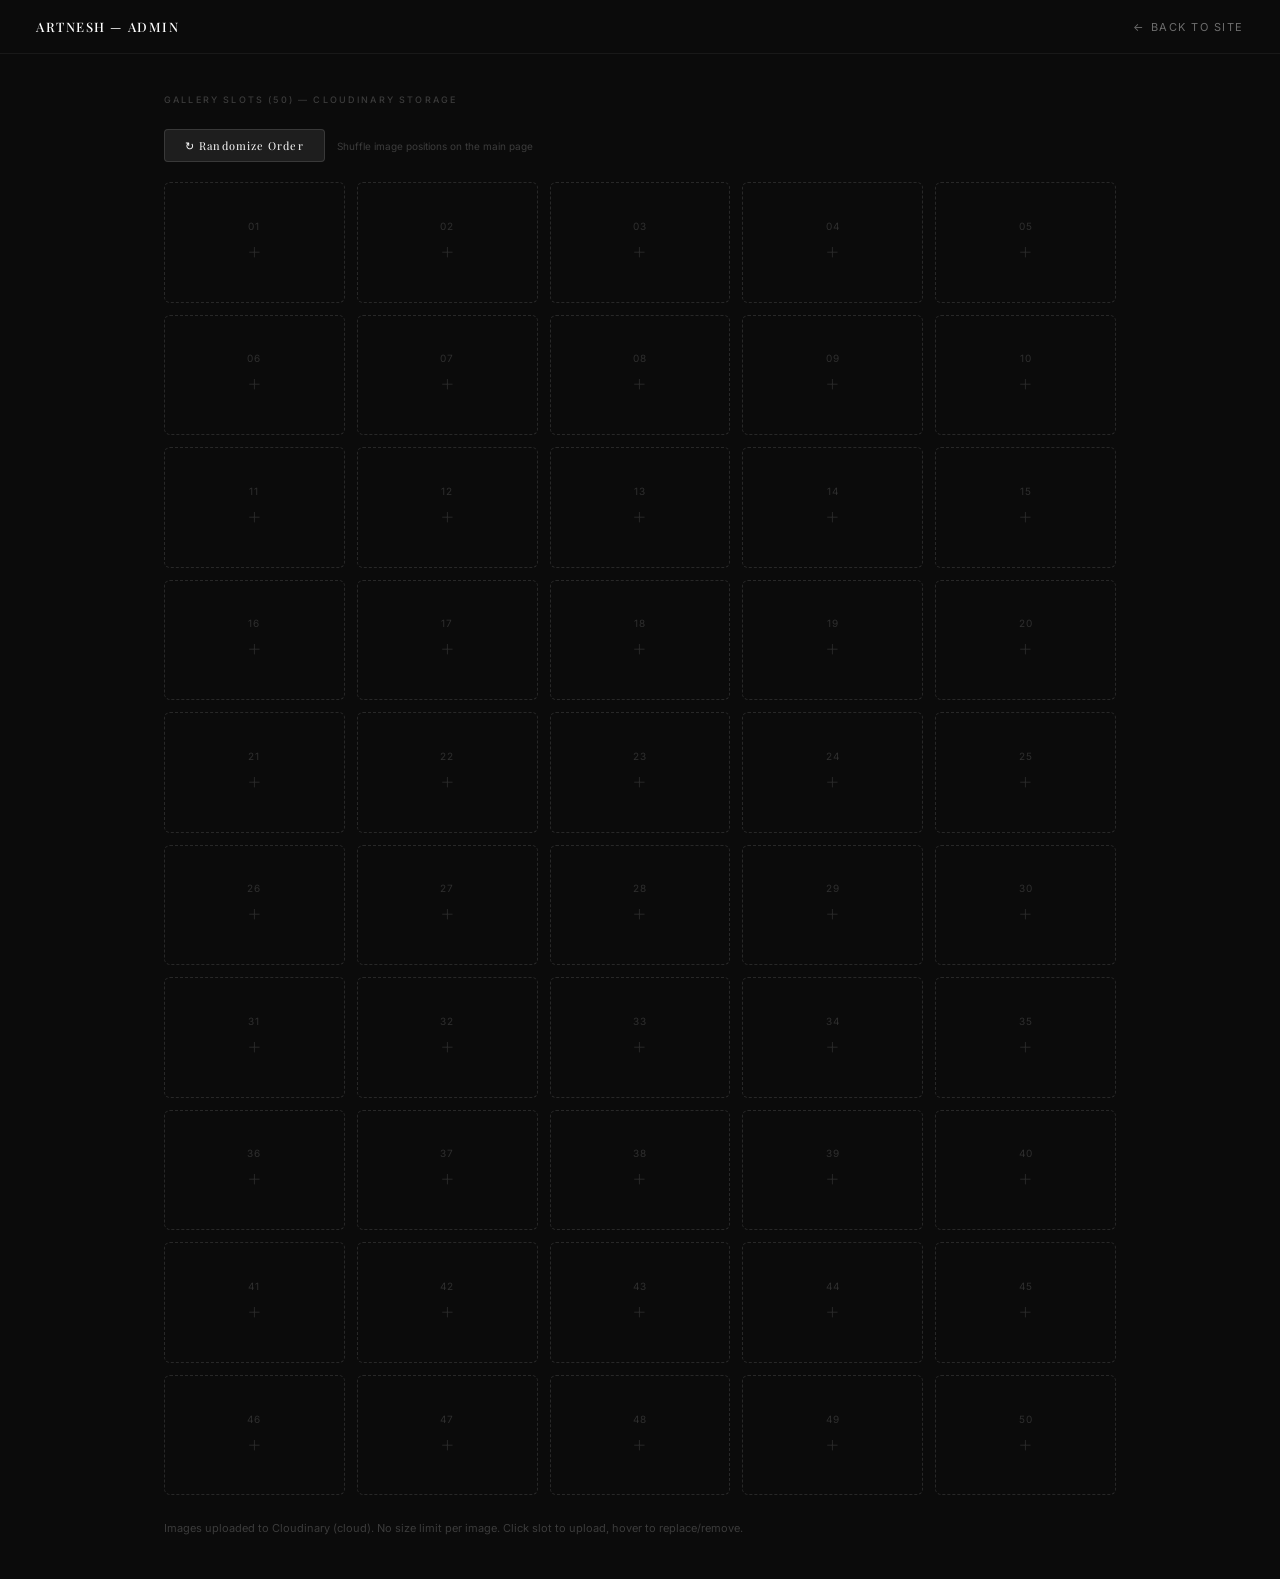
==== admin.html @ 5eb92197 "update portfolio" ====
<!DOCTYPE html>
<html lang="en">
<head>
<meta charset="UTF-8">
<meta name="viewport" content="width=device-width, initial-scale=1.0">
<title>Artnesh — Admin Panel</title>
<style>
@import url('https://fonts.googleapis.com/css2?family=Inter:wght@300;400;500;600&family=Playfair+Display:wght@400;500&display=swap');
*{margin:0;padding:0;box-sizing:border-box}
body{background:#0b0b0b;color:#fff;font-family:'Inter',sans-serif;min-height:100vh}
.admin-nav{display:flex;align-items:center;justify-content:space-between;padding:0 36px;height:54px;border-bottom:1px solid rgba(255,255,255,.06)}
.admin-nav h1{font-family:'Playfair Display',serif;font-size:13px;font-weight:500;letter-spacing:.12em;text-transform:uppercase}
.admin-nav a{font-size:11px;letter-spacing:.14em;text-transform:uppercase;color:rgba(255,255,255,.4);text-decoration:none;transition:color .2s}
.admin-nav a:hover{color:#fff}
.admin-container{max-width:1000px;margin:0 auto;padding:40px 24px}
.section-title{font-size:9px;letter-spacing:.24em;text-transform:uppercase;color:rgba(255,255,255,.2);margin-bottom:24px;font-weight:500}
.slots{display:grid;grid-template-columns:repeat(5,1fr);gap:12px}
.slot{aspect-ratio:3/2;border:1px dashed rgba(255,255,255,.12);border-radius:6px;position:relative;cursor:pointer;overflow:hidden;transition:border-color .2s,background .2s;display:flex;align-items:center;justify-content:center;flex-direction:column}
.slot:hover{border-color:rgba(255,255,255,.3);background:rgba(255,255,255,.02)}
.slot.filled{border:1px solid rgba(255,255,255,.06)}
.slot-num{font-size:10px;color:rgba(255,255,255,.15);letter-spacing:.1em;margin-bottom:4px}
.slot-plus{font-size:24px;color:rgba(255,255,255,.12);font-weight:200}
.slot img{position:absolute;inset:0;width:100%;height:100%;object-fit:cover}
.slot-overlay{position:absolute;inset:0;background:rgba(0,0,0,.5);opacity:0;transition:opacity .2s;display:flex;align-items:center;justify-content:center;gap:8px}
.slot.filled:hover .slot-overlay{opacity:1}
.slot-btn{width:32px;height:32px;border-radius:50%;border:none;cursor:pointer;font-size:14px;display:flex;align-items:center;justify-content:center;transition:background .2s}
.slot-btn.remove{background:rgba(255,60,60,.7);color:#fff}
.slot-btn.replace{background:rgba(255,255,255,.2);color:#fff}
.slot-btn:hover{filter:brightness(1.2)}
</style>
</head>
<body>
<nav class="admin-nav">
  <h1>Artnesh — Admin</h1>
  <a href="index.html">← Back to Site</a>
</nav>
<div class="admin-container">
  <div class="section-title">Gallery Slots (50) — Cloudinary Storage</div>
  <div style="display:flex;align-items:center;gap:12px;margin-bottom:20px">
    <button id="btn-random" style="padding:8px 20px;background:rgba(255,255,255,.08);border:1px solid rgba(255,255,255,.12);border-radius:4px;color:#fff;font-family:'Playfair Display',serif;font-size:11px;letter-spacing:.1em;cursor:pointer;transition:background .2s">↻ Randomize Order</button>
    <span style="font-size:10px;color:rgba(255,255,255,.2)">Shuffle image positions on the main page</span>
  </div>
  <div class="slots" id="slots"></div>
  <div style="margin-top:24px;font-size:11px;color:rgba(255,255,255,.2);line-height:1.8">Images uploaded to Cloudinary (cloud). No size limit per image. Click slot to upload, hover to replace/remove.</div>
</div>
<div id="toast" style="position:fixed;bottom:30px;left:50%;transform:translateX(-50%) translateY(20px);opacity:0;padding:12px 24px;border-radius:6px;font-size:12px;letter-spacing:.04em;pointer-events:none;transition:opacity .3s,transform .3s;z-index:9999"></div>
</body>
</html>

<style>
.slot-caption{position:absolute;bottom:0;left:0;right:0;padding:6px 8px;background:linear-gradient(transparent,rgba(0,0,0,.7))}
.slot-caption input{width:100%;background:none;border:none;color:#fff;font-size:10px;outline:none;font-family:inherit;letter-spacing:.02em}
.slot input[type="file"]{display:none}
.slot.uploading{pointer-events:none}
.slot.uploading::after{content:'';position:absolute;inset:0;background:rgba(11,11,11,.8);z-index:1}
.slot-loader{position:absolute;z-index:2;width:24px;height:24px;border:2px solid rgba(255,255,255,.1);border-top-color:rgba(255,255,255,.6);border-radius:50%;animation:spin .6s linear infinite;display:none}
.slot.uploading .slot-loader{display:block}
@keyframes spin{to{transform:rotate(360deg)}}
</style>
<script>
const CLOUD_NAME='dlogqjuwl';
const UPLOAD_PRESET='artnesh';
const TOTAL_SLOTS=50;
const slotsEl=document.getElementById('slots');
const toastEl=document.getElementById('toast');

function toast(msg,type){
  toastEl.textContent=msg;
  toastEl.style.background=type==='error'?'#c0392b':'#27ae60';
  toastEl.style.color='#fff';
  toastEl.style.opacity='1';
  toastEl.style.transform='translateX(-50%) translateY(0)';
  clearTimeout(toastEl._t);
  toastEl._t=setTimeout(()=>{toastEl.style.opacity='0';toastEl.style.transform='translateX(-50%) translateY(20px)';},3000);
}

function getImages(){
  try{ return JSON.parse(localStorage.getItem('artnesh_images'))||[]; }
  catch(e){ return []; }
}
function saveImages(imgs){ localStorage.setItem('artnesh_images',JSON.stringify(imgs)); }

async function uploadToCloudinary(file){
  const formData=new FormData();
  formData.append('file',file);
  formData.append('upload_preset',UPLOAD_PRESET);
  formData.append('folder','artnesh');
  const res=await fetch(`https://api.cloudinary.com/v1_1/${CLOUD_NAME}/image/upload`,{method:'POST',body:formData});
  if(!res.ok) throw new Error('Upload failed');
  return await res.json();
}

function render(){
  const imgs=getImages();
  slotsEl.innerHTML='';
  for(let i=0;i<TOTAL_SLOTS;i++){
    const slot=document.createElement('div');
    slot.className='slot'+(imgs[i]?' filled':'');
    const fileInput=document.createElement('input');
    fileInput.type='file';fileInput.accept='image/*';
    fileInput.addEventListener('change',e=>handleUpload(i,e.target.files[0],slot));
    slot.appendChild(fileInput);
    const loader=document.createElement('div');
    loader.className='slot-loader';
    slot.appendChild(loader);
    if(imgs[i]){
      slot.innerHTML+=`<img src="${imgs[i].src}"><div class="slot-overlay"><button class="slot-btn replace" title="Replace">↻</button><button class="slot-btn remove" title="Remove">×</button></div><div class="slot-caption"><input type="text" value="${imgs[i].caption||''}" placeholder="Caption..."></div>`;
      slot.querySelector('.replace').addEventListener('click',e=>{e.stopPropagation();fileInput.click();});
      slot.querySelector('.remove').addEventListener('click',e=>{e.stopPropagation();removeImage(i);});
      slot.querySelector('.slot-caption input').addEventListener('change',e=>{updateCaption(i,e.target.value);});
      slot.addEventListener('click',e=>{if(e.target.tagName!=='INPUT'&&!e.target.closest('.slot-btn'))fileInput.click();});
    } else {
      slot.innerHTML+=`<div class="slot-num">${String(i+1).padStart(2,'0')}</div><div class="slot-plus">+</div>`;
      slot.addEventListener('click',()=>fileInput.click());
    }
    slotsEl.appendChild(slot);
  }
}

async function handleUpload(idx,file,slot){
  if(!file||!file.type.startsWith('image/'))return;
  slot.classList.add('uploading');
  try{
    const data=await uploadToCloudinary(file);
    const imgs=getImages();
    while(imgs.length<=idx)imgs.push(null);
    imgs[idx]={src:data.secure_url,caption:file.name.replace(/\.[^.]+$/,'')};
    saveImages(imgs);
    toast(`Slot ${idx+1} — upload berhasil ✓`,'success');
  } catch(e){
    toast(`Slot ${idx+1} — upload gagal! ${e.message}`,'error');
  }
  slot.classList.remove('uploading');
  render();
}

function removeImage(idx){
  const imgs=getImages();
  imgs[idx]=null;
  saveImages(imgs);
  toast(`Slot ${idx+1} — gambar dihapus`,'success');
  render();
}

function updateCaption(idx,val){
  const imgs=getImages();
  if(imgs[idx])imgs[idx].caption=val;
  saveImages(imgs);
}

render();

document.getElementById('btn-random').addEventListener('click',()=>{
  const imgs=getImages();
  const filled=imgs.filter(x=>x!==null);
  for(let i=filled.length-1;i>0;i--){
    const j=Math.floor(Math.random()*(i+1));
    [filled[i],filled[j]]=[filled[j],filled[i]];
  }
  const newImgs=[];
  let fi=0;
  for(let i=0;i<TOTAL_SLOTS;i++){
    if(imgs[i]!==null&&fi<filled.length){newImgs.push(filled[fi++]);}
    else{newImgs.push(null);}
  }
  saveImages(newImgs);
  toast('Urutan gambar di-random ✓','success');
  render();
});
</script>
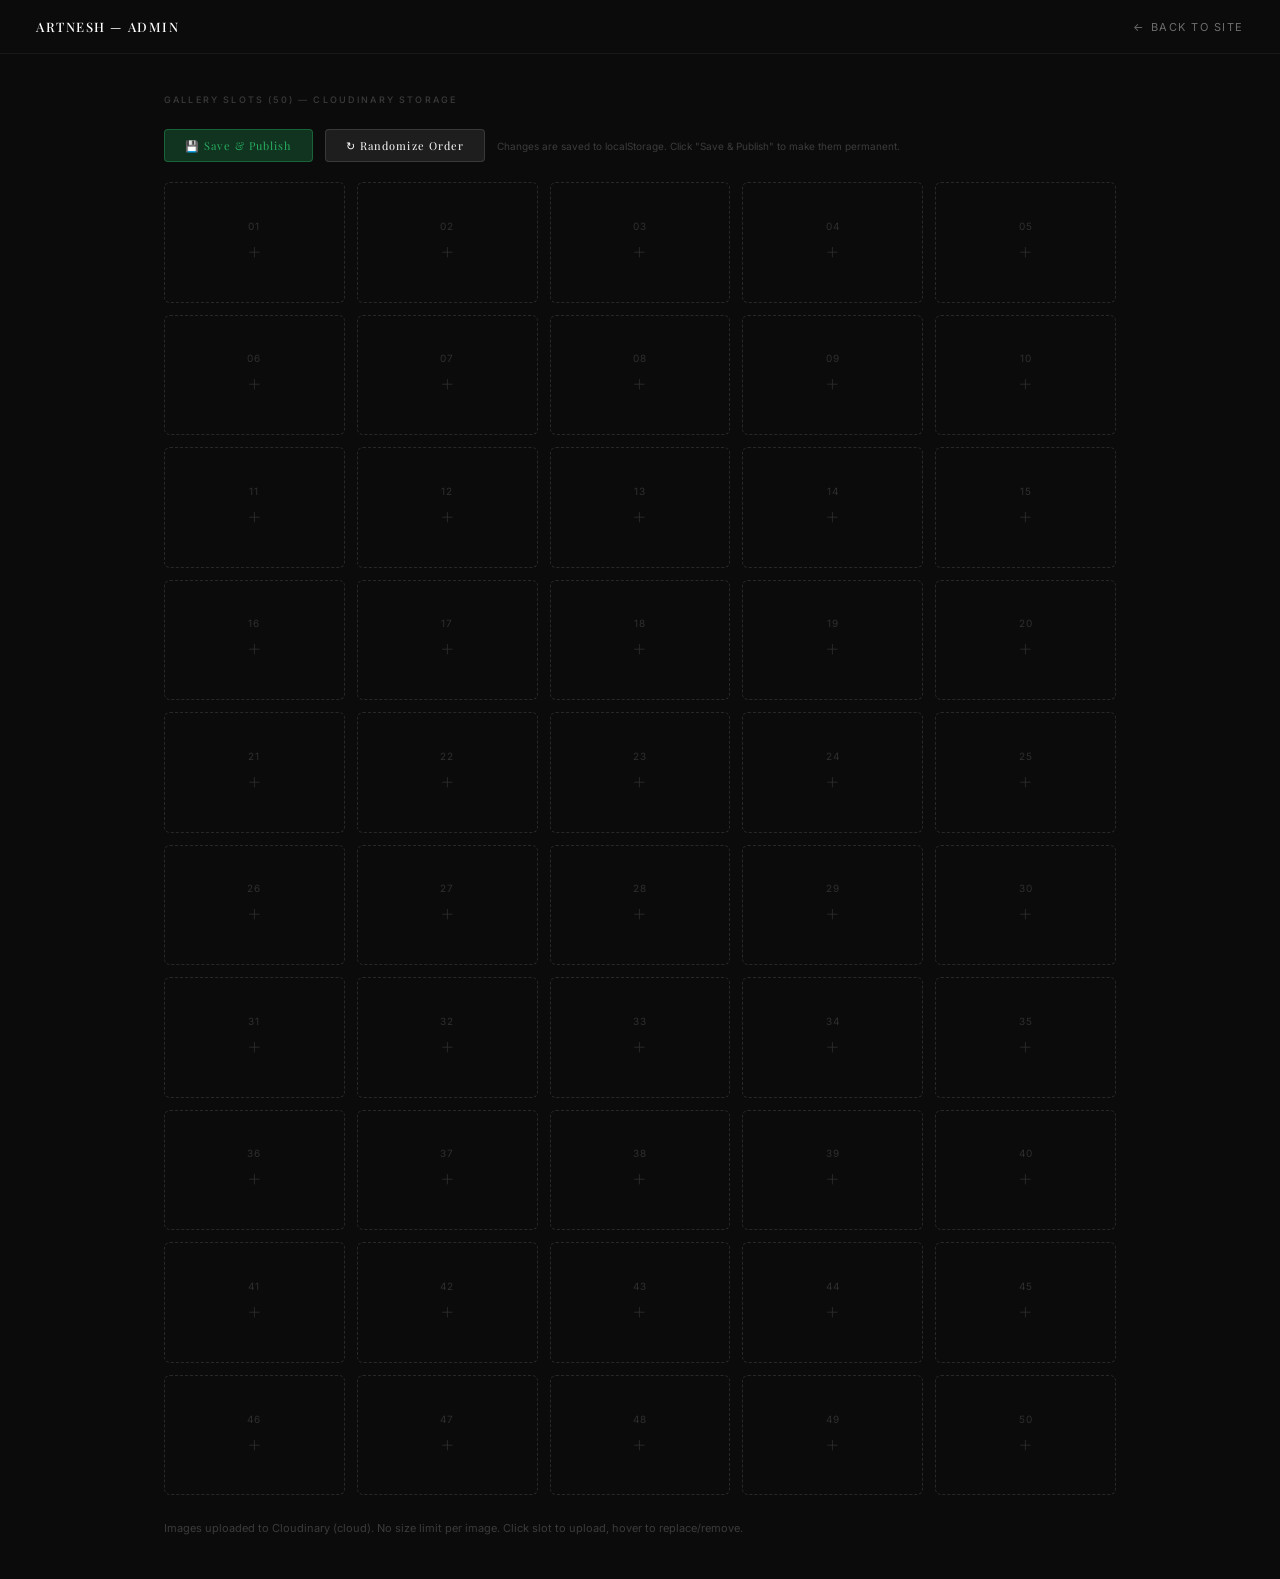
==== commit e8a7b047: "feat: add save & publish button to admin panel, load images from images.json" ====
--- a/admin.html
+++ b/admin.html
@@ -36,9 +36,10 @@
 </nav>
 <div class="admin-container">
   <div class="section-title">Gallery Slots (50) — Cloudinary Storage</div>
-  <div style="display:flex;align-items:center;gap:12px;margin-bottom:20px">
+  <div style="display:flex;align-items:center;gap:12px;margin-bottom:20px;flex-wrap:wrap">
+    <button id="btn-save" style="padding:8px 20px;background:rgba(39,174,96,.25);border:1px solid rgba(39,174,96,.4);border-radius:4px;color:#27ae60;font-family:'Playfair Display',serif;font-size:11px;letter-spacing:.1em;cursor:pointer;transition:background .2s,transform .1s" onmousedown="this.style.transform='scale(.97)'" onmouseup="this.style.transform='scale(1)'" onmouseleave="this.style.transform='scale(1)'">💾 Save &amp; Publish</button>
     <button id="btn-random" style="padding:8px 20px;background:rgba(255,255,255,.08);border:1px solid rgba(255,255,255,.12);border-radius:4px;color:#fff;font-family:'Playfair Display',serif;font-size:11px;letter-spacing:.1em;cursor:pointer;transition:background .2s">↻ Randomize Order</button>
-    <span style="font-size:10px;color:rgba(255,255,255,.2)">Shuffle image positions on the main page</span>
+    <span id="save-status" style="font-size:10px;color:rgba(255,255,255,.2)">Changes are saved to localStorage. Click "Save &amp; Publish" to make them permanent.</span>
   </div>
   <div class="slots" id="slots"></div>
   <div style="margin-top:24px;font-size:11px;color:rgba(255,255,255,.2);line-height:1.8">Images uploaded to Cloudinary (cloud). No size limit per image. Click slot to upload, hover to replace/remove.</div>
@@ -167,4 +168,22 @@
   toast('Urutan gambar di-random ✓','success');
   render();
 });
+
+// ── Save & Publish: write images.json via download ──
+document.getElementById('btn-save').addEventListener('click',()=>{
+  const imgs=getImages();
+  const json=JSON.stringify(imgs,null,2);
+  const blob=new Blob([json],{type:'application/json'});
+  const url=URL.createObjectURL(blob);
+  const a=document.createElement('a');
+  a.href=url;
+  a.download='images.json';
+  document.body.appendChild(a);
+  a.click();
+  document.body.removeChild(a);
+  URL.revokeObjectURL(url);
+  document.getElementById('save-status').textContent='✓ images.json downloaded — replace the file in your project folder, then deploy.';
+  document.getElementById('save-status').style.color='#27ae60';
+  toast('images.json downloaded! Taruh di folder project lalu deploy.','success');
+});
 </script>
